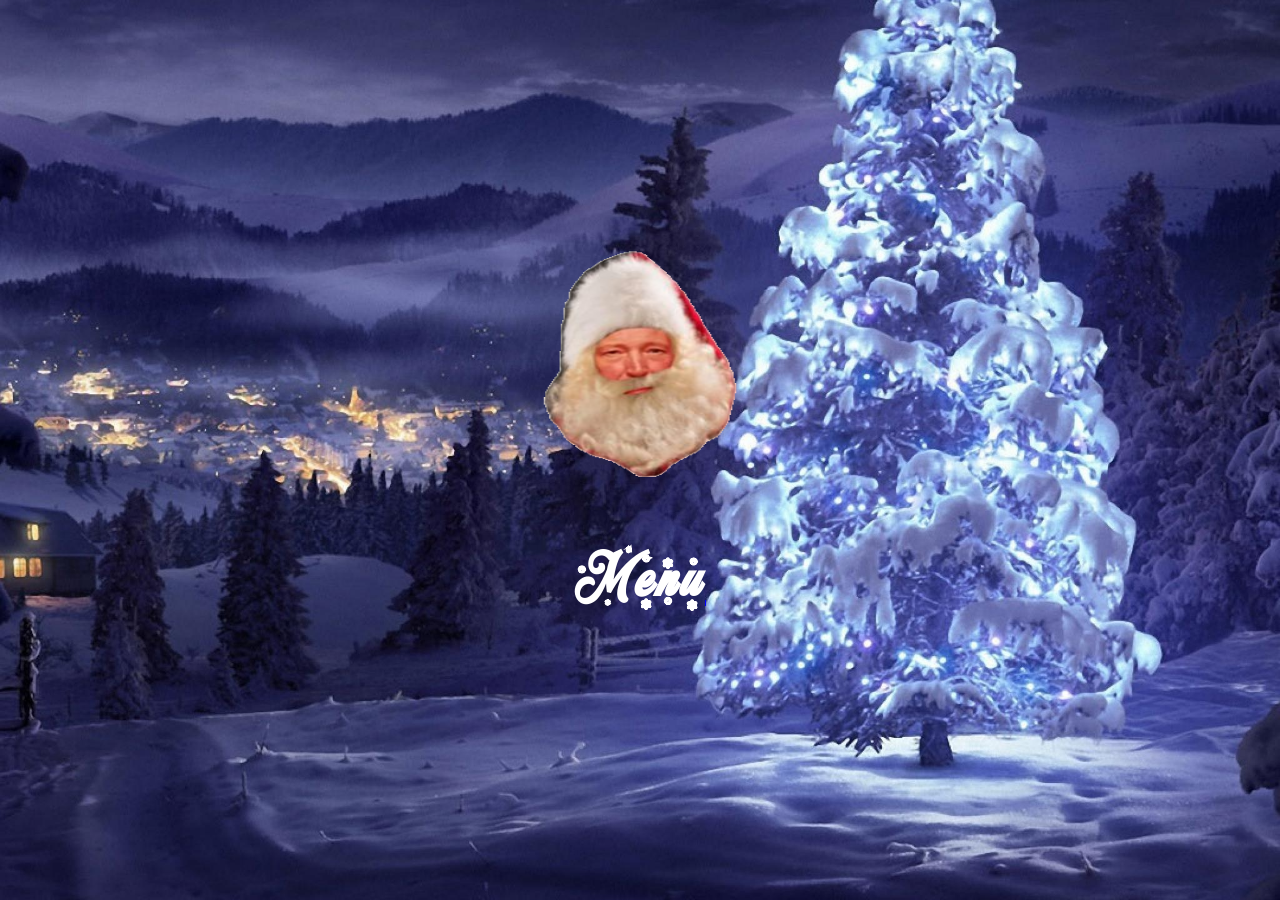
==== index.html @ eabe1491 "page index modif" ====
<!DOCTYPE html>
<html lang="en">
<head>
    <meta charset="UTF-8">
    <meta http-equiv="X-UA-Compatible" content="IE=edge">
    <meta name="viewport" content="width=device-width, initial-scale=1.0">
    <title>Menu</title>
    <link rel="stylesheet" href="style.css">
    <script src="https://ajax.googleapis.com/ajax/libs/jquery/3.6.1/jquery.min.js"></script>
    <script src="taille.js"></script>
    <!-- <script src="randomGp.js"></script> -->
</head>
<body class="bodyRouge">
    <div id="aPrin">
        <div id="contA">
            <a href="menu.html">
                <img class="gpMenu" src="pictures/gpnoel.png" alt="grand-pere en pere noel">
                <h1>Menu</h1>
            </a>
        </div>
    </div>
</body>
</html>
---- style.css ----
@font-face {
    font-family: 'noel1';
    src: URL('font/MerryChristmasStar.ttf') format('truetype');
  }
@font-face {
font-family: 'noel2';
src: URL('font/MerryChristmasFlake.ttf') format('truetype');
}
@font-face {
    font-family: 'noel3';
    src: URL('font/ChristmasWish-monoline.otf') format('opentype');
  }


body{
    margin: 0;
}
.bodyDroite{
    display: flex;
    justify-content: center;
    align-items: flex-start;
    flex-direction: column;
    margin-left: 120px;
    height: 100%;
}

.bodyCenter{
    display: flex;
    justify-content: center;
    align-items: center;
}
.bodyFond{
    background-image: url("pictures/fond3.jpg");
    background-position: left;
}
.bodyRouge{
    background-image: url("pictures/fond5.jpg");
    background-position: right;
    background-size: cover;
}

#conteneur{
    height: 80%;
    display: contents;
}

h1{
    text-align: center;
    color: #ffffff;
    font-family: "noel2";
    font-size: 4rem;
    letter-spacing: 5px;
    filter: brightness(1.75);
}

h2{
    font-family:"noel2" ;
    font-size: xx-large;
    color: rgb(229, 245, 243);
    letter-spacing: 3px;
    margin: 0;
    margin-top: 10px;
    display: flex;
}
h3{
    margin: 0;
    font-family:"noel3" ;
    font-size: 30px;
    color: rgb(232, 229, 206);
}

#h1ButtonP{
    color: #ce0101;
}

/* a{
    text-decoration: none;
    border: solid 1px red;
    width: 50%;
    height: 30%;
    margin: 0;
    display: flex;
    justify-content: center;
    align-items: center;
    border-radius: 30px;
    background-color: #fce5e5;

} */


.detail{
    /*border: solid rgb(215, 15, 15) 5px;*/
    position: absolute;
    height: 0%;
    width: 60%;
    border-radius: 50px;
    /* background-color:rgb(215, 15, 15); */
    background-image: url(pictures/fond4.jpg);
    display: none;
    font-family: "noel3";
    font-size: xx-large;
    background-size: cover;
}

.contDetail{
    height: 100%;
    width: 100%;
    display: flex;
    justify-content: center;
    align-items: center;
    position: fixed;
    top: 0;
}

.buttonPlus{
    z-index: 1;
}

#croix{
    margin-right: 30px;
    margin-top: 20px;
    text-align: end;
}

h4{
    font-size: 3rem;
    margin-left: 10px;
    margin-bottom: -30px;
}

.gp{
    height: 50px;
    width: 50px;
    animation: rotation 2.5s infinite linear;
}
.gp2{
    height: 50px;
    width: 50px;
    animation: trans 10s infinite linear;
}
.gpMenu{
    height: 250px;
    width: 250px;
    animation: rotation 2.5s infinite linear;
    z-index: 1;
}
#contA{
    height: 100%;
    width: 100%;
    position: fixed;
    display: flex;
    justify-content: center;
    align-items: center;
    z-index: 1;
}


@keyframes rotation {
    0%{
        transform: rotate(0deg);
    }
    20%{
        transform: rotate(60deg);
    }
    40%{
        transform: rotate(0deg);
    }
    80%{
        transform: rotate(-60deg);
    }
    100%{
        transform: rotate(0deg);
    }
    
}

@keyframes trans {
    /* 0%{
        transform: translateY(-1000px);
    } */
    /* 20%{
        transform: translateY(20px);
    }
    40%{
        transform: translateX(-20px);
    }
    80%{
        transform: translateY(-20px);
    }
    100%{
        transform: translateX(20px);
    } */
    
}
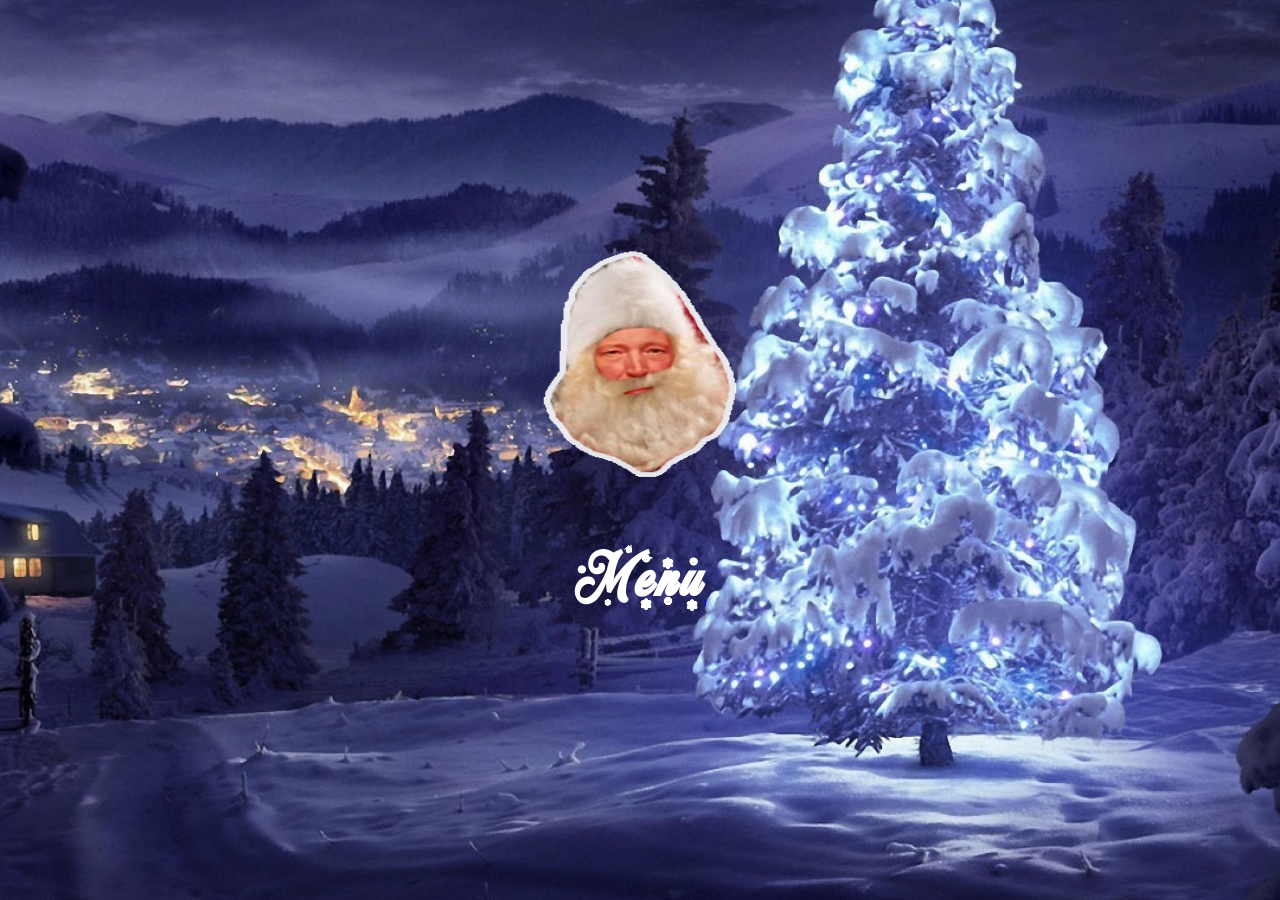
==== commit 030bdc7e: "modif photo" ====
--- a/index.html
+++ b/index.html
@@ -14,7 +14,7 @@
     <div id="aPrin">
         <div id="contA">
             <a href="menu.html">
-                <img class="gpMenu" src="pictures/gpnoel.png" alt="grand-pere en pere noel">
+                <img class="gpMenu" src="pictures/gpnoel2.png" alt="grand-pere en pere noel">
                 <h1>Menu</h1>
             </a>
         </div>
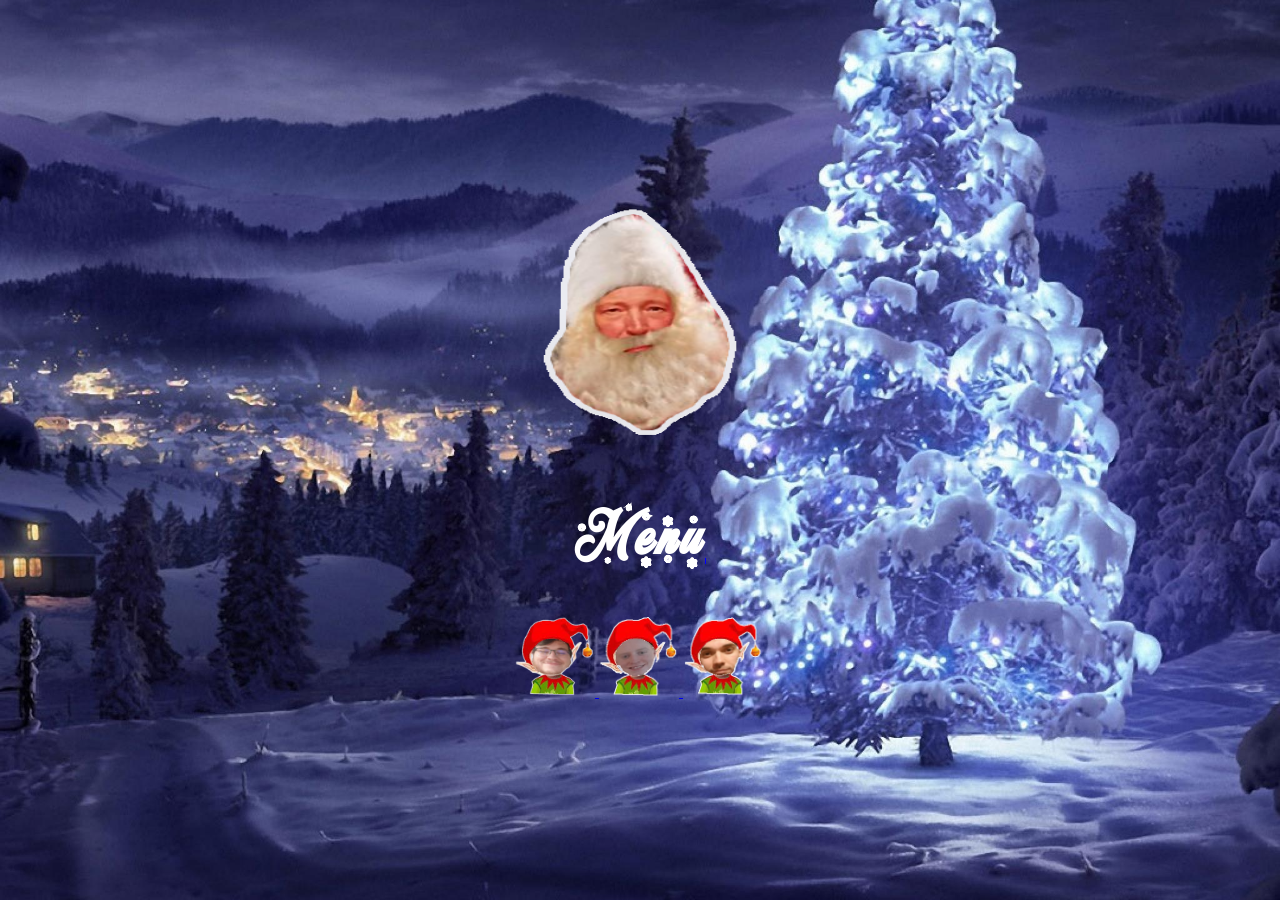
==== commit e5f80962: "ajout lutin" ====
--- a/index.html
+++ b/index.html
@@ -16,6 +16,11 @@
             <a href="menu.html">
                 <img class="gpMenu" src="pictures/gpnoel2.png" alt="grand-pere en pere noel">
                 <h1>Menu</h1>
+                <div id="contLutin">
+                    <img class="lt1" src="pictures/frlutin.png" alt="frnaçois lutin">
+                    <img class="lt1" src="pictures/thlutin.png" alt="theo lutin">
+                    <img class="lt1" src="pictures/pilutin.png" alt="pierre lutin">
+                </div>
             </a>
         </div>
     </div>
--- a/style.css
+++ b/style.css
@@ -153,7 +153,25 @@
     align-items: center;
     z-index: 1;
 }
-
+.lt1{
+    height: 80px;
+    width: 80px;
+    animation: rotation2 2.5s infinite linear;
+}
+.lt2{
+    height: 50px;
+    width: 50px;
+    animation: rotation2 2.5s infinite linear;
+}
+.lt3{
+    height: 50px;
+    width: 50px;
+    animation: rotation 2.5s infinite linear;
+}
+
+#contLutin{
+
+}
 
 @keyframes rotation {
     0%{
@@ -170,6 +188,43 @@
     }
     100%{
         transform: rotate(0deg);
+    }
+    
+}
+
+@keyframes rotation2 {
+    0%{
+        transform: rotate(-60deg);
+    }
+    20%{
+        transform: rotate(0deg);
+    }
+    40%{
+        transform: rotate(60deg);
+    }
+    80%{
+        transform: rotate(0deg);
+    }
+    100%{
+        transform: rotate(-60deg);
+    }
+    
+}
+@keyframes rotation3 {
+    0%{
+        transform: rotate(-30deg);
+    }
+    20%{
+        transform: rotate(0deg);
+    }
+    40%{
+        transform: rotate(30deg);
+    }
+    80%{
+        transform: rotate(0deg);
+    }
+    100%{
+        transform: rotate(-30deg);
     }
     
 }
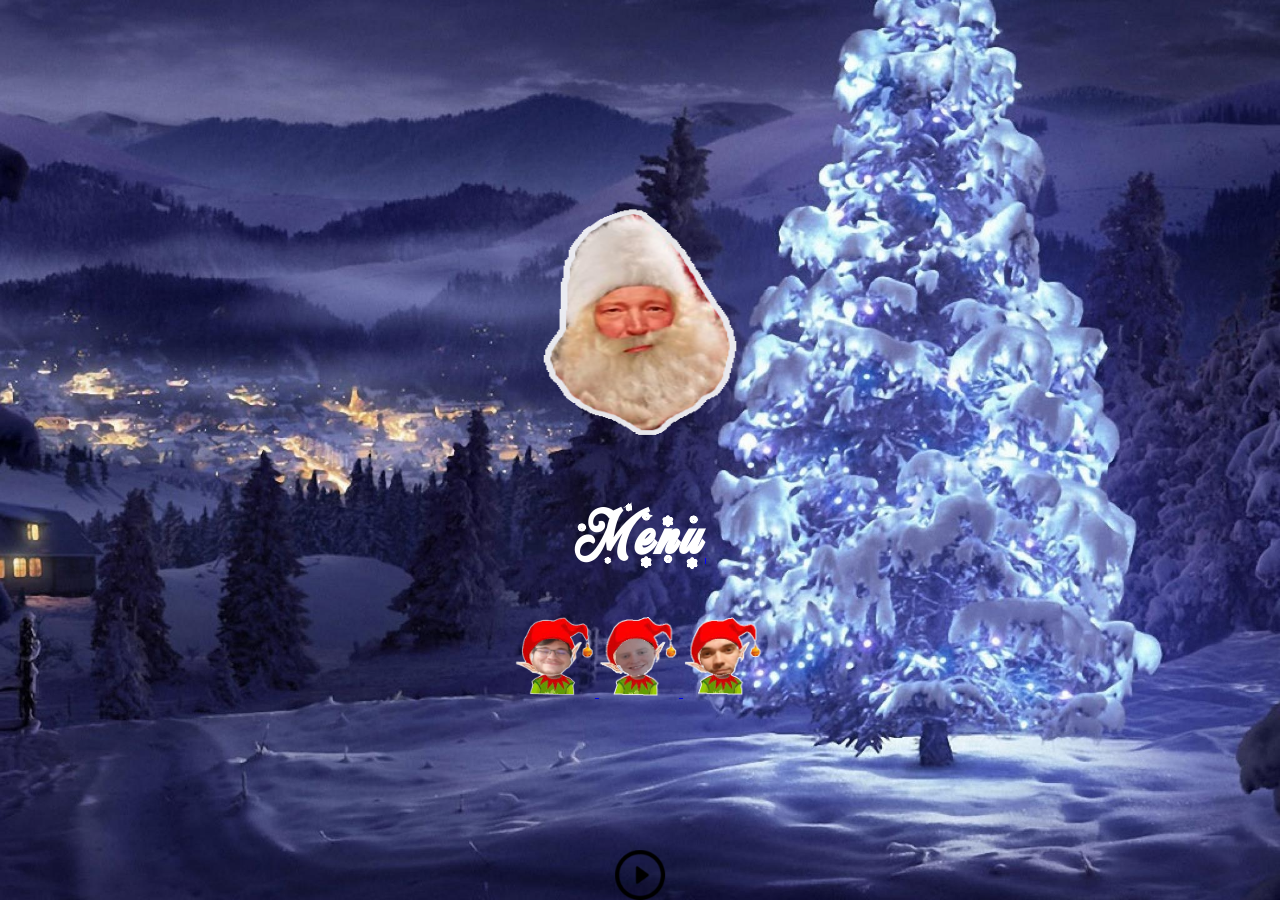
==== commit 7e640483: "ajout musique" ====
--- a/index.html
+++ b/index.html
@@ -20,9 +20,34 @@
                     <img class="lt1" src="pictures/frlutin.png" alt="frnaçois lutin">
                     <img class="lt1" src="pictures/thlutin.png" alt="theo lutin">
                     <img class="lt1" src="pictures/pilutin.png" alt="pierre lutin">
+                    <audio controls id="autoplay" autoplay="true" loop hidden >
+                        <source src="audio/Mariah Carey - All I Want for Christmas Is You (Make My Wish Come True Edition).mp3#t=00:00:03" type="audio/mp3">
+                    </audio>
                 </div>
             </a>
         </div>
     </div>
+    <div style="width: 100%; display: block; position: fixed; text-align: -webkit-center;bottom: 0;z-index: 1;">
+        <div style="width: 50px;height: 50px;position: relative; margin-top: 15px;">
+            <a id="play"><img src="pictures/play.png" alt="play" style="width: 100%;"></a>
+            <a id="stop" style="display: none;" ><img src="pictures/pause.png" alt="stop" style="width: 100%;"></a>
+        </div>
+    </div>
+    <script>
+        $(document).ready(function(){
+            $('#play').click(function(){
+                var aud = document.getElementById('autoplay');
+                aud.volume=0.2;
+                $('#autoplay').get(0).play();
+                $('#play').hide();
+                $('#stop').show();
+            })
+            $('#stop').click(function(){
+                $('#autoplay').get(0).pause();
+                $('#play').show();
+                $('#stop').hide();
+            })
+        });
+    </script>
 </body>
-</html>+</html>
--- a/style.css
+++ b/style.css
@@ -20,7 +20,7 @@
     justify-content: center;
     align-items: flex-start;
     flex-direction: column;
-    margin-left: 120px;
+    margin-left: 135px;
     height: 100%;
 }
 
@@ -40,8 +40,10 @@
 }
 
 #conteneur{
-    height: 80%;
-    display: contents;
+    height: 70%;
+    display: flex;
+    flex-direction: column;
+    justify-content: space-between;
 }
 
 h1{
@@ -59,7 +61,7 @@
     color: rgb(229, 245, 243);
     letter-spacing: 3px;
     margin: 0;
-    margin-top: 10px;
+    /*margin-top: 10px;*/
     display: flex;
 }
 h3{
@@ -67,6 +69,14 @@
     font-family:"noel3" ;
     font-size: 30px;
     color: rgb(232, 229, 206);
+    margin-left: 5px;
+}
+
+h5{
+    margin-bottom: 32px;
+    font-family: cursive;
+    font-size: small;
+    margin-left: 20px;
 }
 
 #h1ButtonP{
@@ -173,6 +183,10 @@
 
 }
 
+.divFlex{
+    display: flex;
+}
+
 @keyframes rotation {
     0%{
         transform: rotate(0deg);
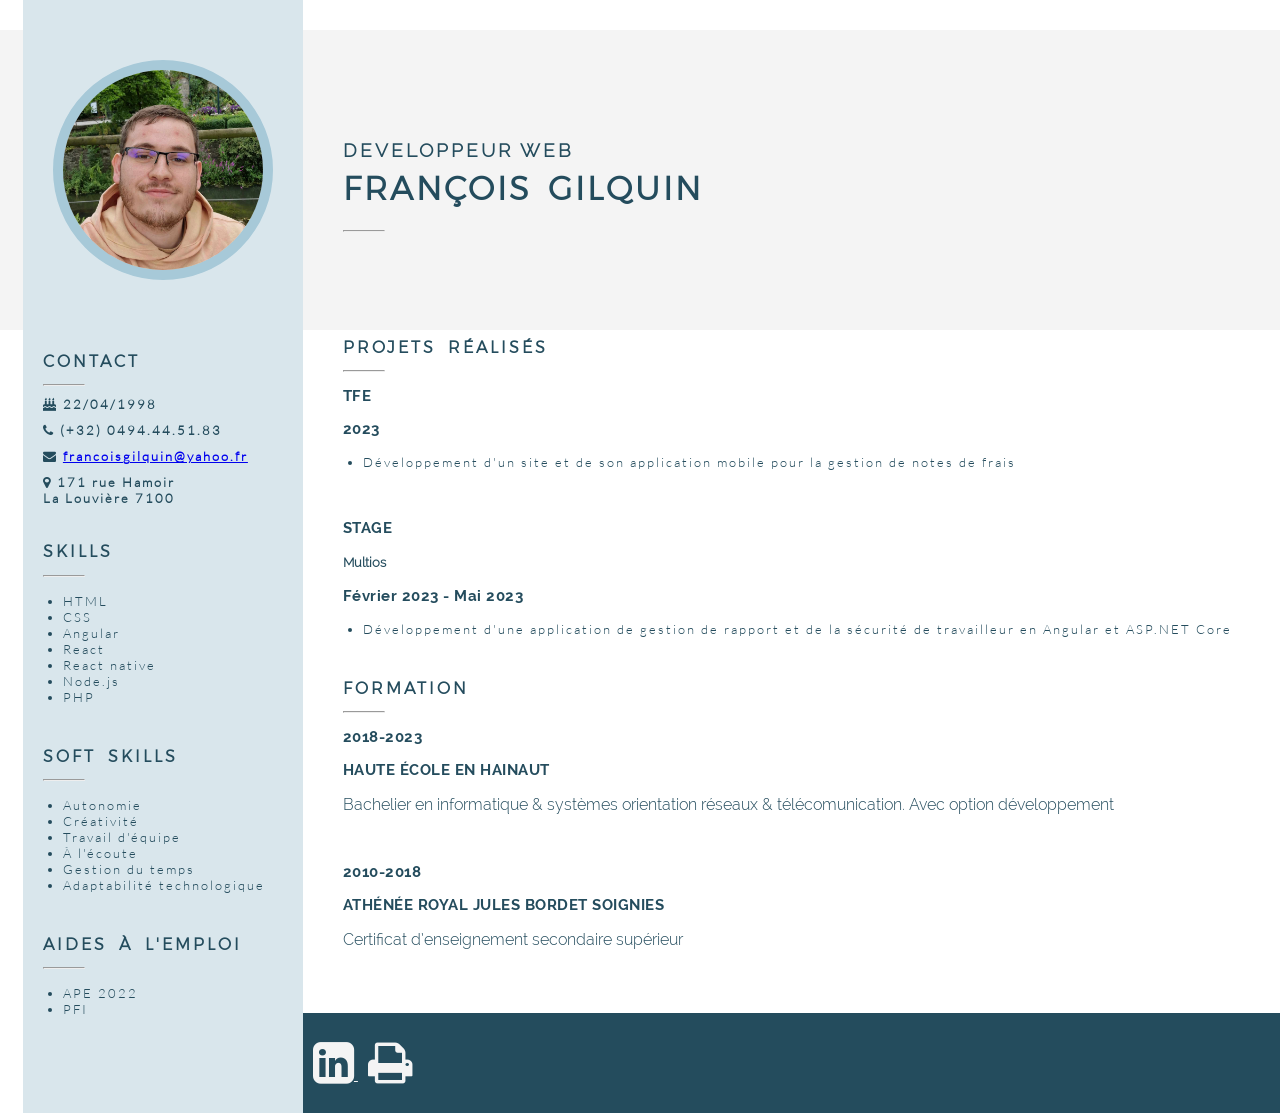
==== commit 6baf3065: "first commit" ====
--- a/index.html
+++ b/index.html
@@ -1,53 +1,159 @@
 <!DOCTYPE html>
 <html lang="en">
-<head>
+  <head>
+    <link rel="stylesheet" href="https://cdnjs.cloudflare.com/ajax/libs/font-awesome/4.7.0/css/font-awesome.min.css">
     <meta charset="UTF-8">
-    <meta http-equiv="X-UA-Compatible" content="IE=edge">
     <meta name="viewport" content="width=device-width, initial-scale=1.0">
-    <title>Menu</title>
     <link rel="stylesheet" href="style.css">
-    <script src="https://ajax.googleapis.com/ajax/libs/jquery/3.6.1/jquery.min.js"></script>
-    <script src="taille.js"></script>
-    <!-- <script src="randomGp.js"></script> -->
-</head>
-<body class="bodyRouge">
-    <div id="aPrin">
-        <div id="contA">
-            <a href="menu.html">
-                <img class="gpMenu" src="pictures/gpnoel2.png" alt="grand-pere en pere noel">
-                <h1>Menu</h1>
-                <div id="contLutin">
-                    <img class="lt1" src="pictures/frlutin.png" alt="frnaçois lutin">
-                    <img class="lt1" src="pictures/thlutin.png" alt="theo lutin">
-                    <img class="lt1" src="pictures/pilutin.png" alt="pierre lutin">
-                    <audio controls id="autoplay" autoplay="true" loop hidden >
-                        <source src="audio/Mariah Carey - All I Want for Christmas Is You (Make My Wish Come True Edition).mp3#t=00:00:03" type="audio/mp3">
-                    </audio>
-                </div>
-            </a>
+    <title>CV François Gilquin</title>
+    <script src="jquery-3.7.1.min.js"></script>
+  </head>
+  <body>
+    <div class="leftHeader"></div>
+    <div class="left">
+      <div class="fullHeight">
+        <img
+          class="imgHeader"
+          src="img/FRANCOIS_GILQUIN.jpg"
+          alt="Photo de François Gilquin."
+        >
+        <div class="contact">
+          <h2>CONTACT</h2>
+          <hr>
+          <h6><i class="fa fa-birthday-cake"></i> 22/04/1998</h6>
+          <h6><i class="fa fa-phone"></i> (+32) 0494.44.51.83</h6>
+          <h6>
+            <i class="fa fa-envelope"></i>
+            <a href="mailto:francoisgilquin@yahoo.fr"
+              >francoisgilquin@yahoo.fr</a
+            >
+          </h6>
+          <h6>
+            <i class="fa fa-map-marker"></i> 171 rue Hamoir <br>La Louvière
+            7100
+          </h6>
+          <br>
         </div>
+        <div class="skills">
+          <h2>SKILLS</h2>
+          <hr>
+          <ul>
+            <li>HTML</li>
+            <li>CSS</li>
+            <li>Angular</li>
+            <li>React</li>
+            <li>React native</li>
+            <li>Node.js</li>
+            <li>PHP</li>
+          </ul>
+          <br>
+        </div>
+        <div class="softSkills">
+          <h2>SOFT SKILLS</h2>
+          <hr>
+          <ul>
+            <li>Autonomie</li>
+            <li>Créativité</li>
+            <li>Travail d'équipe</li>
+            <li>À l'écoute</li>
+            <li>Gestion du temps</li>
+            <li>Adaptabilité technologique</li>
+          </ul>
+          <br>
+        </div>
+        <div class="aideEmploi">
+          <h2>AIDES À L'EMPLOI</h2>
+          <hr>
+          <ul>
+            <li>APE 2022</li>
+            <li>PFI</li>
+          </ul>
+          <br>
+        </div>
+      </div>
     </div>
-    <div style="width: 100%; display: block; position: fixed; text-align: -webkit-center;bottom: 0;z-index: 1;">
-        <div style="width: 50px;height: 50px;position: relative; margin-top: 15px;">
-            <a id="play"><img src="pictures/play.png" alt="play" style="width: 100%;"></a>
-            <a id="stop" style="display: none;" ><img src="pictures/pause.png" alt="stop" style="width: 100%;"></a>
-        </div>
+    <button id="MobileOpen"><img id="imgMobileButton" src="img/menuOpen.svg" alt="image du boutton du menu"></button>
+    <div class="right">
+      <header class="header">
+        <h3>DEVELOPPEUR WEB</h3>
+        <h1>FRANÇOIS GILQUIN</h1>
+        <hr>
+      </header>
+      <div class="projetReal">
+        <h2>PROJETS RÉALISÉS</h2>
+        <hr>
+        <h3>TFE</h3>
+        <h3>2023</h3>
+        <ul>
+          <li>
+            Développement d'un site et de son application mobile pour la gestion de notes de frais
+          </li>
+        </ul>
+        <br>
+        <h3>STAGE</h3>
+        <h4>Multios</h4>
+        <h3>Février 2023 - Mai 2023</h3>
+        <ul>
+          <li>
+            Développement d'une application de gestion de rapport et de la sécurité de travailleur en Angular et ASP.NET Core
+          </li>
+        </ul>
+        <br>
+      </div>
+      <div class="formation">
+        <h2>FORMATION</h2>
+        <hr>
+        <h3>2018-2023</h3>
+        <h3>HAUTE ÉCOLE EN HAINAUT</h3>
+            <p>Bachelier en informatique & systèmes orientation réseaux &
+                télécomunication. Avec option développement</p>
+        <br>
+        <h3>2010-2018</h3>
+        <h3>ATHÉNÉE ROYAL JULES BORDET SOIGNIES</h3>
+            <p>Certificat d’enseignement secondaire supérieur</p>
+        <br>
+      </div>
+      <footer>
+        <a href='https://www.linkedin.com/in/françois-gilquin-6467a1212' target="_blank">
+            <i class="fa fa-linkedin-square fa-3x" aria-hidden="true"></i>
+        </a>
+        <a href='cv/CV_FRANCOIS_GILQUIN.pdf' target="_blank">
+          <i class="fa fa-print fa-3x" aria-hidden="true"></i>
+        </a>
+      </footer>
     </div>
-    <script>
-        $(document).ready(function(){
-            $('#play').click(function(){
-                var aud = document.getElementById('autoplay');
-                aud.volume=0.2;
-                $('#autoplay').get(0).play();
-                $('#play').hide();
-                $('#stop').show();
-            })
-            $('#stop').click(function(){
-                $('#autoplay').get(0).pause();
-                $('#play').show();
-                $('#stop').hide();
-            })
-        });
-    </script>
-</body>
+  <script>
+    $(document).ready(function () {
+      if($('.left').is(':visible')){
+          $('#imgMobileButton').attr('src','img/menuClose.svg');
+        }else{
+          $('#imgMobileButton').attr('src','img/menuOpen.svg');
+        }
+      $('#MobileOpen').click(function () {
+        $('.left').toggle();
+        if($('.left').is(':visible')){
+          $('#imgMobileButton').attr('src','img/menuClose.svg');
+        }else{
+          $('#imgMobileButton').attr('src','img/menuOpen.svg');
+        }
+      });
+
+      $(window).resize(function () {
+        if($('.left').is(':visible')){
+          $('#imgMobileButton').attr('src','img/menuClose.svg');
+        }else{
+          $('#imgMobileButton').attr('src','img/menuOpen.svg');
+        }
+        if ($(window).width() > 768) {
+          $('.left').show();
+          $('.left').css('height',$(document).height());
+        } else {
+          $('.left').hide();
+          
+          $('.left').css('height',$(document).height()-$('footer').height());
+        }
+      });
+    });
+  </script>
+  </body>
 </html>
--- a/style.css
+++ b/style.css
@@ -1,263 +1,176 @@
 @font-face {
-    font-family: 'noel1';
-    src: URL('font/MerryChristmasStar.ttf') format('truetype');
-  }
-@font-face {
-font-family: 'noel2';
-src: URL('font/MerryChristmasFlake.ttf') format('truetype');
+    font-family: 'Montserrat';
+    src: url('font/Montserrat-Light.ttf');
 }
 @font-face {
-    font-family: 'noel3';
-    src: URL('font/ChristmasWish-monoline.otf') format('opentype');
-  }
+    font-family: 'Raleway';
+    src: url('font/Raleway-Light.ttf');
+}
+@font-face {
+    font-family: 'RalewayBold';
+    src: url('font/Raleway-Bold.ttf');
+}
 
+@font-face {
+    font-family: 'Lato';
+    src: url('font/Lato-Light.ttf');
+}
+
+.header{
+    background-color: #f4f4f4;
+    height: 300px;
+    margin-top: 30px;
+    align-content: center;
+}
 
 body{
+    color: #244c5d;
     margin: 0;
-}
-.bodyDroite{
     display: flex;
-    justify-content: center;
-    align-items: flex-start;
-    flex-direction: column;
-    margin-left: 135px;
-    height: 100%;
 }
 
-.bodyCenter{
-    display: flex;
-    justify-content: center;
-    align-items: center;
-}
-.bodyFond{
-    background-image: url("pictures/fond3.jpg");
-    background-position: left;
-}
-.bodyRouge{
-    background-image: url("pictures/fond5.jpg");
-    background-position: right;
-    background-size: cover;
+.imgHeader{
+    height: 200px;
+    border-radius: 50%;
+    border: 10px solid #a7c9d8;
+    margin: 60px 30px;
 }
 
-#conteneur{
-    height: 70%;
-    display: flex;
-    flex-direction: column;
-    justify-content: space-between;
+.fullHeight{
+    min-height: 100vh;
+    height: 100%;
+    background-color: #d9e6ec;
+    width: max-content;
+    margin-top: 0px;
+    top: 0;
+}
+.leftHeader{
+    width: 30px;
+    background-color: #f4f4f4;
+    height: 300px;
+    margin-top: 30px;
+}
+.left{
+    width: auto;
+
+}
+.right{
+    width: -webkit-fill-available;
+
+}
+
+h1,h3,hr{
+    margin-left: 40px;
 }
 
 h1{
-    text-align: center;
-    color: #ffffff;
-    font-family: "noel2";
-    font-size: 4rem;
-    letter-spacing: 5px;
-    filter: brightness(1.75);
+    font-family: "Montserrat";
+    word-spacing: 5px;
+    letter-spacing: 3px;
+    margin-top: 8px;
 }
 
 h2{
-    font-family:"noel2" ;
-    font-size: xx-large;
-    color: rgb(229, 245, 243);
+    font-family: "Montserrat";
+    word-spacing: 5px;
     letter-spacing: 3px;
-    margin: 0;
-    /*margin-top: 10px;*/
-    display: flex;
-}
-h3{
-    margin: 0;
-    font-family:"noel3" ;
-    font-size: 30px;
-    color: rgb(232, 229, 206);
-    margin-left: 5px;
+    margin-top: 8px;
+    margin-left: 20px;
+    font-size:medium;
 }
 
-h5{
-    margin-bottom: 32px;
-    font-family: cursive;
-    font-size: small;
+h3{
+    font-family: "Raleway";
+    letter-spacing: 3px;
+    margin-bottom: 0;
+}
+
+
+h6{
+    font-family: "Lato";
+    letter-spacing: 2px;
+    font-size:small;
+    margin: 10px 0;
+}
+
+li{
+    font-family: "Lato";
+    letter-spacing: 2px;
+    font-size:small;
+}
+
+.contact h6{
     margin-left: 20px;
 }
 
-#h1ButtonP{
-    color: #ce0101;
+hr{
+    width: 40px;
 }
 
-/* a{
-    text-decoration: none;
-    border: solid 1px red;
-    width: 50%;
-    height: 30%;
-    margin: 0;
-    display: flex;
-    justify-content: center;
-    align-items: center;
-    border-radius: 30px;
-    background-color: #fce5e5;
-
-} */
-
-
-.detail{
-    /*border: solid rgb(215, 15, 15) 5px;*/
-    position: absolute;
-    height: 0%;
-    width: 60%;
-    border-radius: 50px;
-    /* background-color:rgb(215, 15, 15); */
-    background-image: url(pictures/fond4.jpg);
-    display: none;
-    font-family: "noel3";
-    font-size: xx-large;
-    background-size: cover;
+.fullHeight hr{
+    margin-left: 20px;
 }
 
-.contDetail{
-    height: 100%;
-    width: 100%;
-    display: flex;
-    justify-content: center;
-    align-items: center;
-    position: fixed;
-    top: 0;
-}
-
-.buttonPlus{
-    z-index: 1;
-}
-
-#croix{
-    margin-right: 30px;
-    margin-top: 20px;
-    text-align: end;
-}
-
-h4{
-    font-size: 3rem;
-    margin-left: 10px;
-    margin-bottom: -30px;
-}
-
-.gp{
-    height: 50px;
-    width: 50px;
-    animation: rotation 2.5s infinite linear;
-}
-.gp2{
-    height: 50px;
-    width: 50px;
-    animation: trans 10s infinite linear;
-}
-.gpMenu{
-    height: 250px;
-    width: 250px;
-    animation: rotation 2.5s infinite linear;
-    z-index: 1;
-}
-#contA{
-    height: 100%;
-    width: 100%;
-    position: fixed;
-    display: flex;
-    justify-content: center;
-    align-items: center;
-    z-index: 1;
-}
-.lt1{
-    height: 80px;
-    width: 80px;
-    animation: rotation2 2.5s infinite linear;
-}
-.lt2{
-    height: 50px;
-    width: 50px;
-    animation: rotation2 2.5s infinite linear;
-}
-.lt3{
-    height: 50px;
-    width: 50px;
-    animation: rotation 2.5s infinite linear;
-}
-
-#contLutin{
-
-}
-
-.divFlex{
-    display: flex;
-}
-
-@keyframes rotation {
-    0%{
-        transform: rotate(0deg);
-    }
-    20%{
-        transform: rotate(60deg);
-    }
-    40%{
-        transform: rotate(0deg);
-    }
-    80%{
-        transform: rotate(-60deg);
-    }
-    100%{
-        transform: rotate(0deg);
-    }
+.projetReal h3,.formation h3{
+    font-size:15px;
+    font-family: "RalewayBold";
+    letter-spacing: 0.5px;
     
 }
 
-@keyframes rotation2 {
-    0%{
-        transform: rotate(-60deg);
-    }
-    20%{
-        transform: rotate(0deg);
-    }
-    40%{
-        transform: rotate(60deg);
-    }
-    80%{
-        transform: rotate(0deg);
-    }
-    100%{
-        transform: rotate(-60deg);
-    }
-    
-}
-@keyframes rotation3 {
-    0%{
-        transform: rotate(-30deg);
-    }
-    20%{
-        transform: rotate(0deg);
-    }
-    40%{
-        transform: rotate(30deg);
-    }
-    80%{
-        transform: rotate(0deg);
-    }
-    100%{
-        transform: rotate(-30deg);
-    }
-    
+.projetReal h4,.formation h4{
+    font-size:small;
+    font-family: "Raleway";
+    margin-left: 40px;
 }
 
-@keyframes trans {
-    /* 0%{
-        transform: translateY(-1000px);
-    } */
-    /* 20%{
-        transform: translateY(20px);
+.projetReal p,.formation p{
+    font-family: "Raleway";
+    margin-left: 40px;
+}
+
+.projetReal h2,.formation h2{
+    margin-left: 40px;
+}
+
+.projetReal li,.formation li{
+    margin-left: 20px;
+}
+
+footer{
+    background-color: #244c5d;
+    height: 100px;
+    margin-top: 30px;
+    align-content: center;
+}
+
+footer a{
+    margin-left: 10px;
+    color: #f4f4f4;
+}
+
+#MobileOpen{
+    display: none;
+    height: 30px;
+    position: fixed;
+    top: 35px;
+    left: 35px;
+    border: none;
+    background-color: #244c5d;
+    border-radius: 10px;
+}
+
+
+@media (max-width: 768px){
+    .left{
+        position: absolute;
     }
-    40%{
-        transform: translateX(-20px);
+    footer{
+        width: 100vw;
     }
-    80%{
-        transform: translateY(-20px);
+    #MobileOpen{
+        display: block;
     }
-    100%{
-        transform: translateX(20px);
-    } */
-    
-}+}
+
+
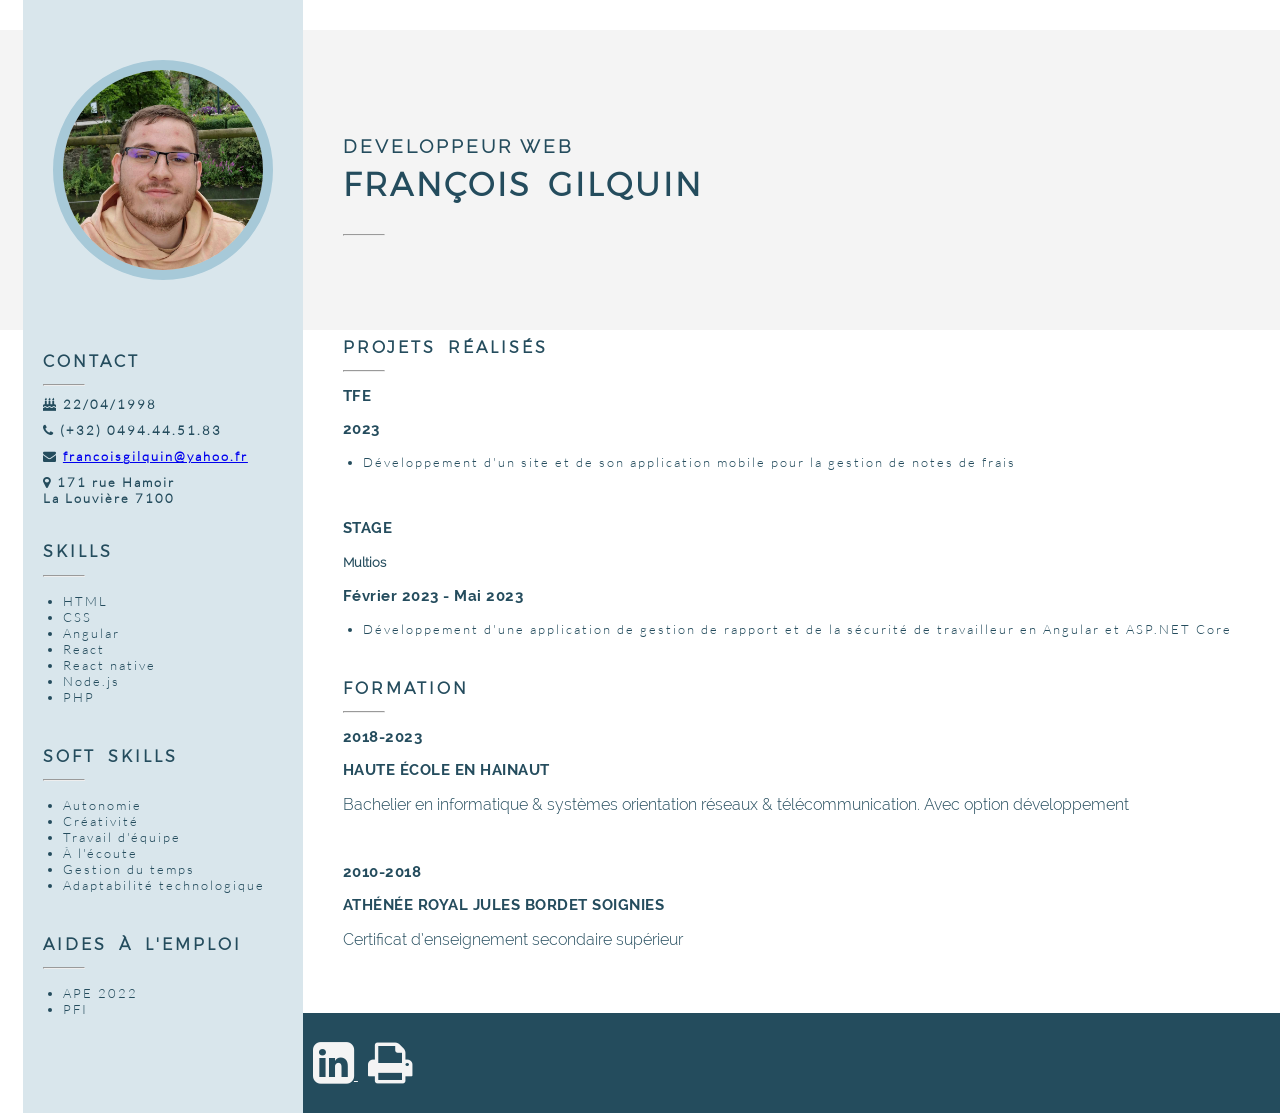
==== commit 78342026: "modif ortho" ====
--- a/index.html
+++ b/index.html
@@ -106,7 +106,7 @@
         <h3>2018-2023</h3>
         <h3>HAUTE ÉCOLE EN HAINAUT</h3>
             <p>Bachelier en informatique & systèmes orientation réseaux &
-                télécomunication. Avec option développement</p>
+                télécommunication. Avec option développement</p>
         <br>
         <h3>2010-2018</h3>
         <h3>ATHÉNÉE ROYAL JULES BORDET SOIGNIES</h3>
@@ -124,6 +124,11 @@
     </div>
   <script>
     $(document).ready(function () {
+      if ($(window).width() < 768) {
+        var heightFooter = $('footer').height();
+          var heightDoc = $(document).height();
+          $('.left').css('height',heightDoc-heightFooter);
+      }
       if($('.left').is(':visible')){
           $('#imgMobileButton').attr('src','img/menuClose.svg');
         }else{
@@ -149,8 +154,9 @@
           $('.left').css('height',$(document).height());
         } else {
           $('.left').hide();
-          
-          $('.left').css('height',$(document).height()-$('footer').height());
+          var heightFooter = $('footer').height();
+          var heightDoc = $(document).height();
+          $('.left').css('height',heightDoc-heightFooter);
         }
       });
     });
--- a/style.css
+++ b/style.css
@@ -20,7 +20,9 @@
     background-color: #f4f4f4;
     height: 300px;
     margin-top: 30px;
-    align-content: center;
+    display: flex;
+    flex-direction: column;
+    justify-content: center;
 }
 
 body{
